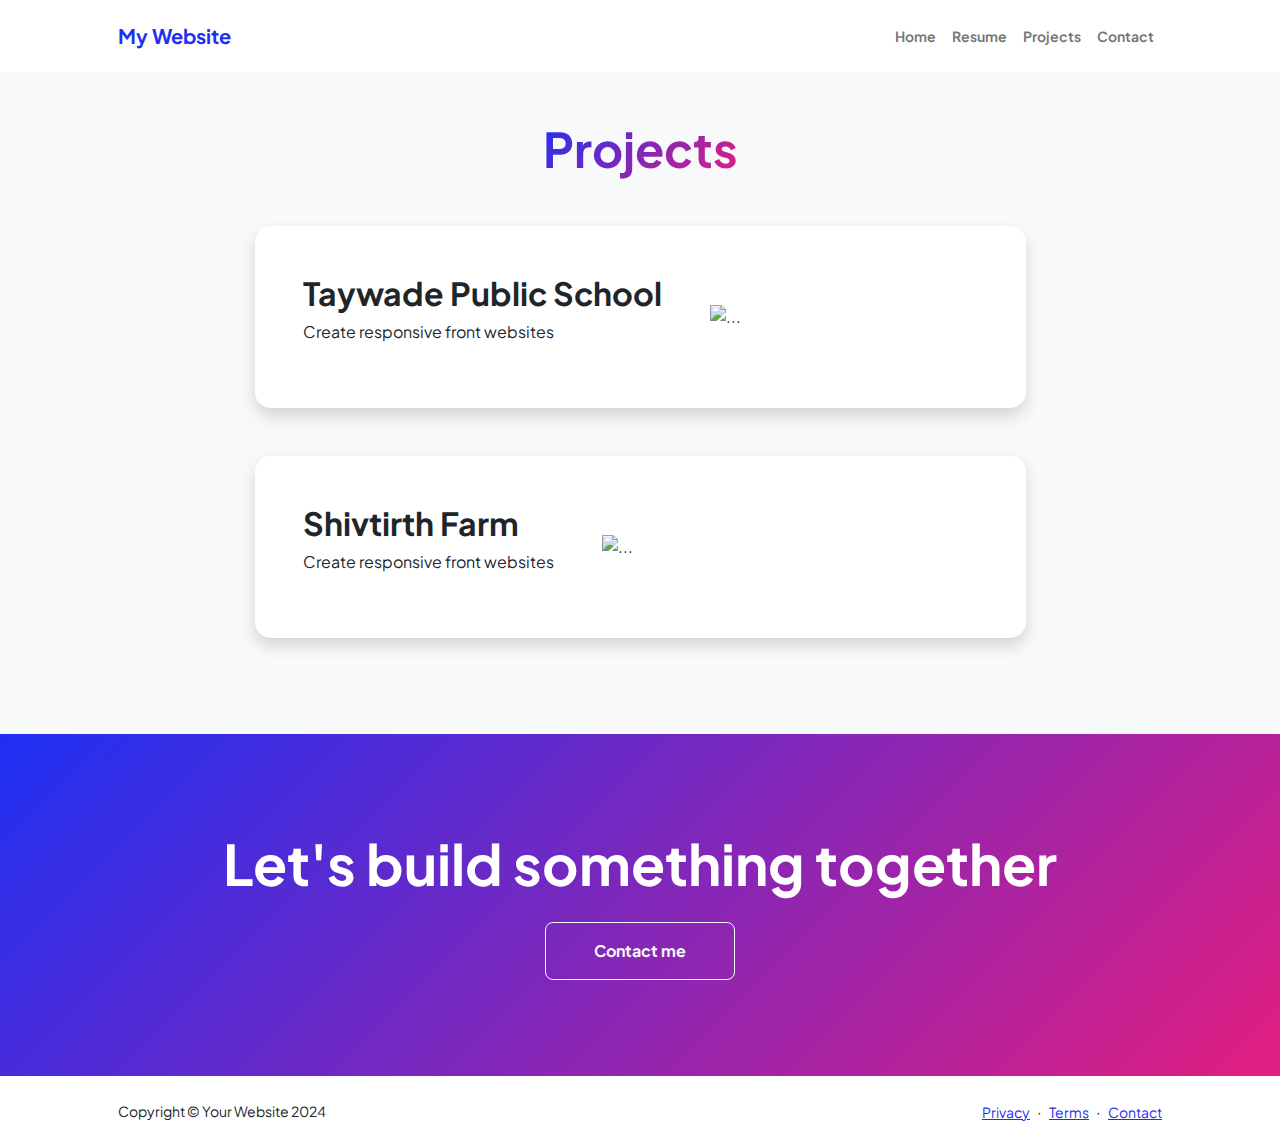
==== projects.html @ 72d04e50 "website" ====
<!DOCTYPE html>
<html lang="en">
    <head>
        <meta charset="utf-8" />
        <meta name="viewport" content="width=device-width, initial-scale=1, shrink-to-fit=no" />
        <meta name="description" content="" />
        <meta name="author" content="" />
        <title>My Website</title>
        <!-- Favicon-->
        <link rel="icon" type="image/x-icon" href="assets/favicon.ico" />
        <!-- Custom Google font-->
        <link rel="preconnect" href="https://fonts.googleapis.com" />
        <link rel="preconnect" href="https://fonts.gstatic.com" crossorigin />
        <link href="https://fonts.googleapis.com/css2?family=Plus+Jakarta+Sans:wght@100;200;300;400;500;600;700;800;900&amp;display=swap" rel="stylesheet" />
        <!-- Bootstrap icons-->
        <link href="https://cdn.jsdelivr.net/npm/bootstrap-icons@1.8.1/font/bootstrap-icons.css" rel="stylesheet" />
        <!-- Core theme CSS (includes Bootstrap)-->
        <link href="css/styles.css" rel="stylesheet" />
    </head>
    <body class="d-flex flex-column h-100 bg-light">
        <main class="flex-shrink-0">
            <!-- Navigation-->
            <nav class="navbar navbar-expand-lg navbar-light bg-white py-3">
                <div class="container px-5">
                    <a class="navbar-brand" href="index.html"><span class="fw-bolder text-primary">My Website</span></a>
                    <button class="navbar-toggler" type="button" data-bs-toggle="collapse" data-bs-target="#navbarSupportedContent" aria-controls="navbarSupportedContent" aria-expanded="false" aria-label="Toggle navigation"><span class="navbar-toggler-icon"></span></button>
                    <div class="collapse navbar-collapse" id="navbarSupportedContent">
                        <ul class="navbar-nav ms-auto mb-2 mb-lg-0 small fw-bolder">
                            <li class="nav-item"><a class="nav-link" href="index.html">Home</a></li>
                            <li class="nav-item"><a class="nav-link" href="resume.html">Resume</a></li>
                            <li class="nav-item"><a class="nav-link" href="projects.html">Projects</a></li>
                            <li class="nav-item"><a class="nav-link" href="contact.html">Contact</a></li>
                        </ul>
                    </div>
                </div>
            </nav>
            <!-- Projects Section-->
            <section class="py-5">
                <div class="container px-5 mb-5">
                    <div class="text-center mb-5">
                        <h1 class="display-5 fw-bolder mb-0"><span class="text-gradient d-inline">Projects</span></h1>
                    </div>
                    <div class="row gx-5 justify-content-center">
                        <div class="col-lg-11 col-xl-9 col-xxl-8">
                            <!-- Project Card 1-->
                            <div class="card overflow-hidden shadow rounded-4 border-0 mb-5">
                                <div class="card-body p-0">
                                    <div class="d-flex align-items-center">
                                        <div class="p-5">
                                            <h2 class="fw-bolder">Taywade Public School </h2>
                                            <p>Create responsive front websites</p>
                                        </div>
                                        <img class="img-fluid" src="https://dummyimage.com/300x400/343a40/6c757d" alt="..." />
                                    </div>
                                </div>
                            </div>
                            <!-- Project Card 2-->
                            <div class="card overflow-hidden shadow rounded-4 border-0">
                                <div class="card-body p-0">
                                    <div class="d-flex align-items-center">
                                        <div class="p-5">
                                            <h2 class="fw-bolder">Shivtirth Farm </h2>
                                            <p>Create responsive front websites</p>
                                        </div>
                                        <img class="img-fluid" src="https://dummyimage.com/300x400/343a40/6c757d" alt="..." />
                                    </div>
                                </div>
                            </div>
                        </div>
                    </div>
                </div>
            </section>
            <!-- Call to action section-->
            <section class="py-5 bg-gradient-primary-to-secondary text-white">
                <div class="container px-5 my-5">
                    <div class="text-center">
                        <h2 class="display-4 fw-bolder mb-4">Let's build something together</h2>
                        <a class="btn btn-outline-light btn-lg px-5 py-3 fs-6 fw-bolder" href="contact.html">Contact me</a>
                    </div>
                </div>
            </section>
        </main>
        <!-- Footer-->
        <footer class="bg-white py-4 mt-auto">
            <div class="container px-5">
                <div class="row align-items-center justify-content-between flex-column flex-sm-row">
                    <div class="col-auto"><div class="small m-0">Copyright &copy; Your Website 2024</div></div>
                    <div class="col-auto">
                        <a class="small" href="#!">Privacy</a>
                        <span class="mx-1">&middot;</span>
                        <a class="small" href="#!">Terms</a>
                        <span class="mx-1">&middot;</span>
                        <a class="small" href="#!">Contact</a>
                    </div>
                </div>
            </div>
        </footer>
        <!-- Bootstrap core JS-->
        <script src="https://cdn.jsdelivr.net/npm/bootstrap@5.2.3/dist/js/bootstrap.bundle.min.js"></script>
        <!-- Core theme JS-->
        <script src="js/scripts.js"></script>
    </body>
</html>
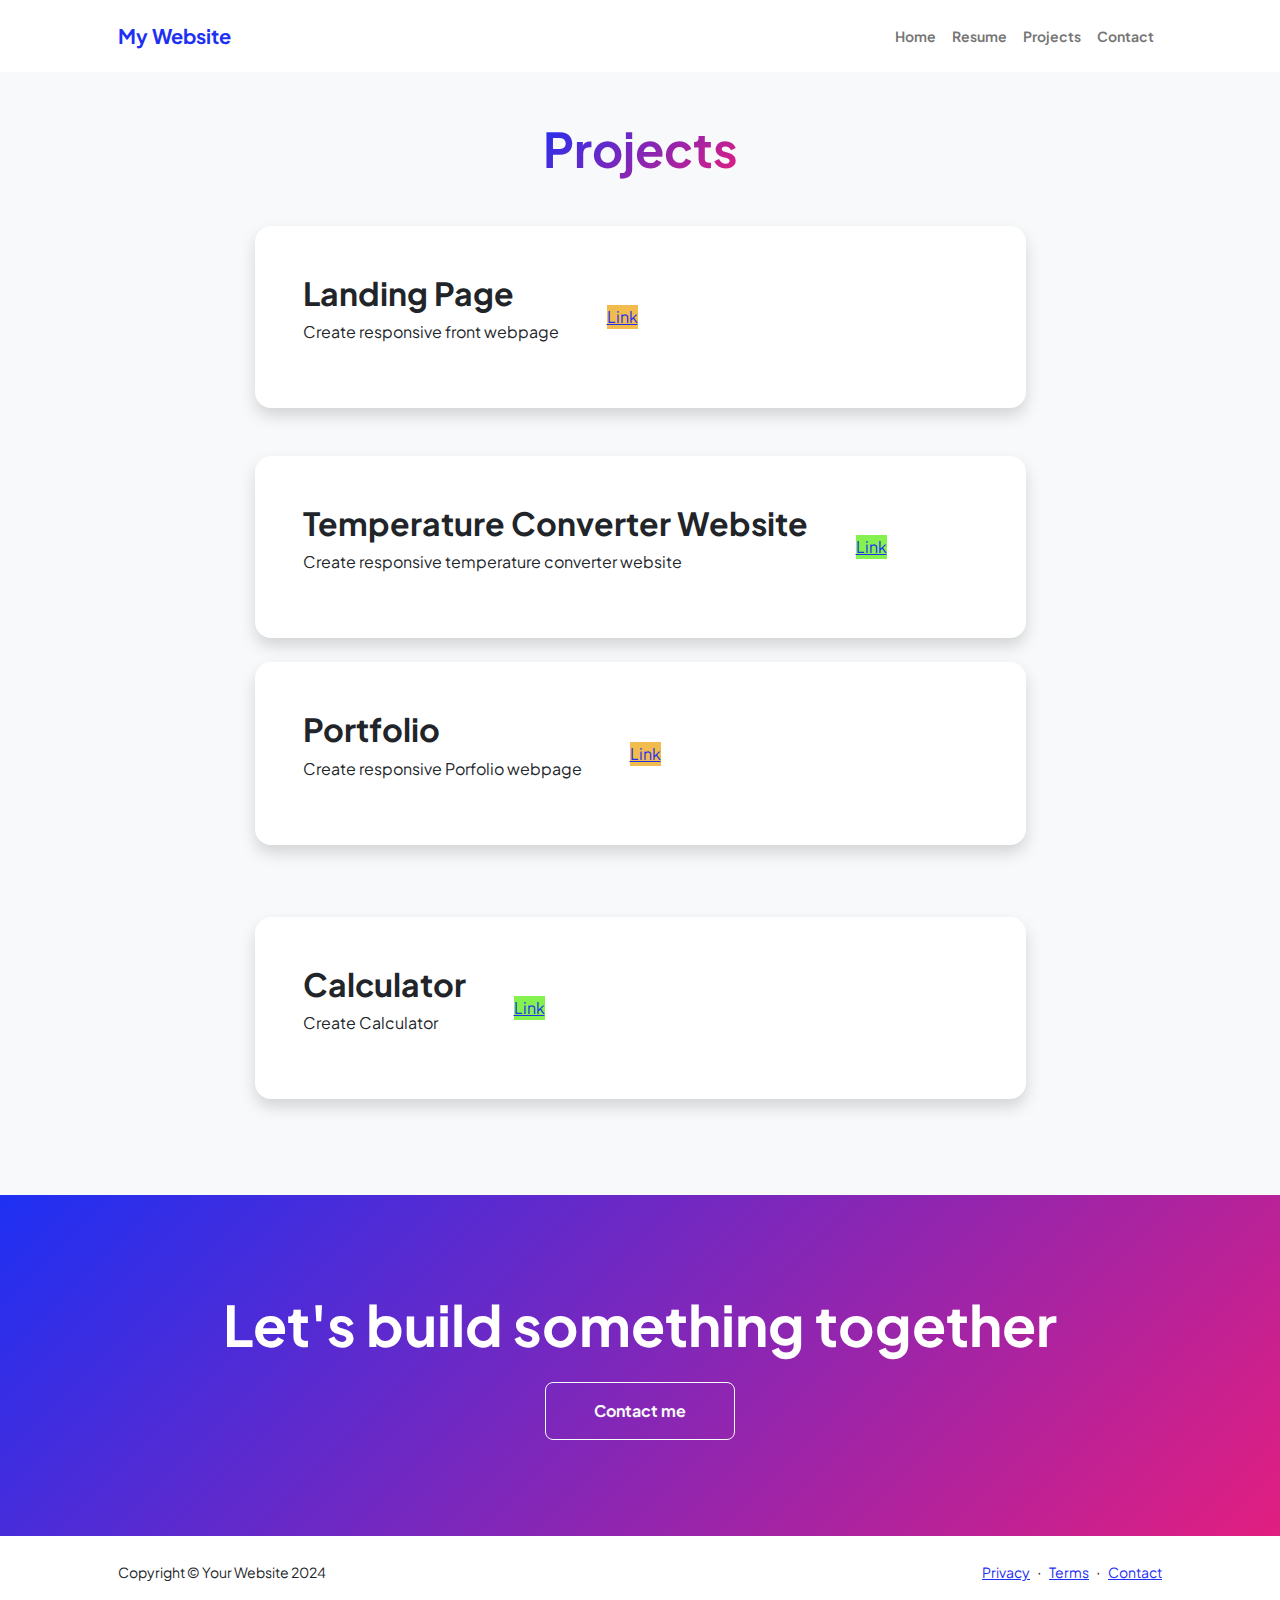
==== commit 7b0a012d: "Add files via upload" ====
--- a/projects.html
+++ b/projects.html
@@ -47,10 +47,10 @@
                                 <div class="card-body p-0">
                                     <div class="d-flex align-items-center">
                                         <div class="p-5">
-                                            <h2 class="fw-bolder">Taywade Public School </h2>
-                                            <p>Create responsive front websites</p>
+                                            <h2 class="fw-bolder">Landing Page </h2>
+                                            <p>Create responsive front webpage</p>
                                         </div>
-                                        <img class="img-fluid" src="https://dummyimage.com/300x400/343a40/6c757d" alt="..." />
+                                        <a  href="https://oibsip-bk.github.io/task4.github.io/" class="button4" style="background-color:#f1bb4e">Link</a>
                                     </div>
                                 </div>
                             </div>
@@ -59,10 +59,40 @@
                                 <div class="card-body p-0">
                                     <div class="d-flex align-items-center">
                                         <div class="p-5">
-                                            <h2 class="fw-bolder">Shivtirth Farm </h2>
-                                            <p>Create responsive front websites</p>
+                                            <h2 class="fw-bolder">Temperature Converter Website </h2>
+                                            <p>Create responsive temperature converter website</p>
                                         </div>
-                                        <img class="img-fluid" src="https://dummyimage.com/300x400/343a40/6c757d" alt="..." />
+                                        <a  href="https://oibsip-bk.github.io/task1.github.io/" class="button4" style="background-color:#84f14e">Link</a>
+                                    </div>
+                                </div>
+                            </div>
+
+                            <br>
+
+                             <!-- Project Card 3-->
+                             <div class="card overflow-hidden shadow rounded-4 border-0 mb-5">
+                                <div class="card-body p-0">
+                                    <div class="d-flex align-items-center">
+                                        <div class="p-5">
+                                            <h2 class="fw-bolder">Portfolio </h2>
+                                            <p>Create responsive Porfolio webpage</p>
+                                        </div>
+                                        <a  href="https://oibsip-bk.github.io/task3.github.io/" class="button4" style="background-color:#f1bb4e">Link</a>
+                                    </div>
+                                </div>
+                            </div>
+
+                            <br>
+
+                            <!-- Project Card 4-->
+                            <div class="card overflow-hidden shadow rounded-4 border-0">
+                                <div class="card-body p-0">
+                                    <div class="d-flex align-items-center">
+                                        <div class="p-5">
+                                            <h2 class="fw-bolder">Calculator </h2>
+                                            <p>Create Calculator</p>
+                                        </div>
+                                        <a  href="https://oibsip-bk.github.io/task2.github.io/" class="button4" style="background-color:#84f14e">Link</a>
                                     </div>
                                 </div>
                             </div>
